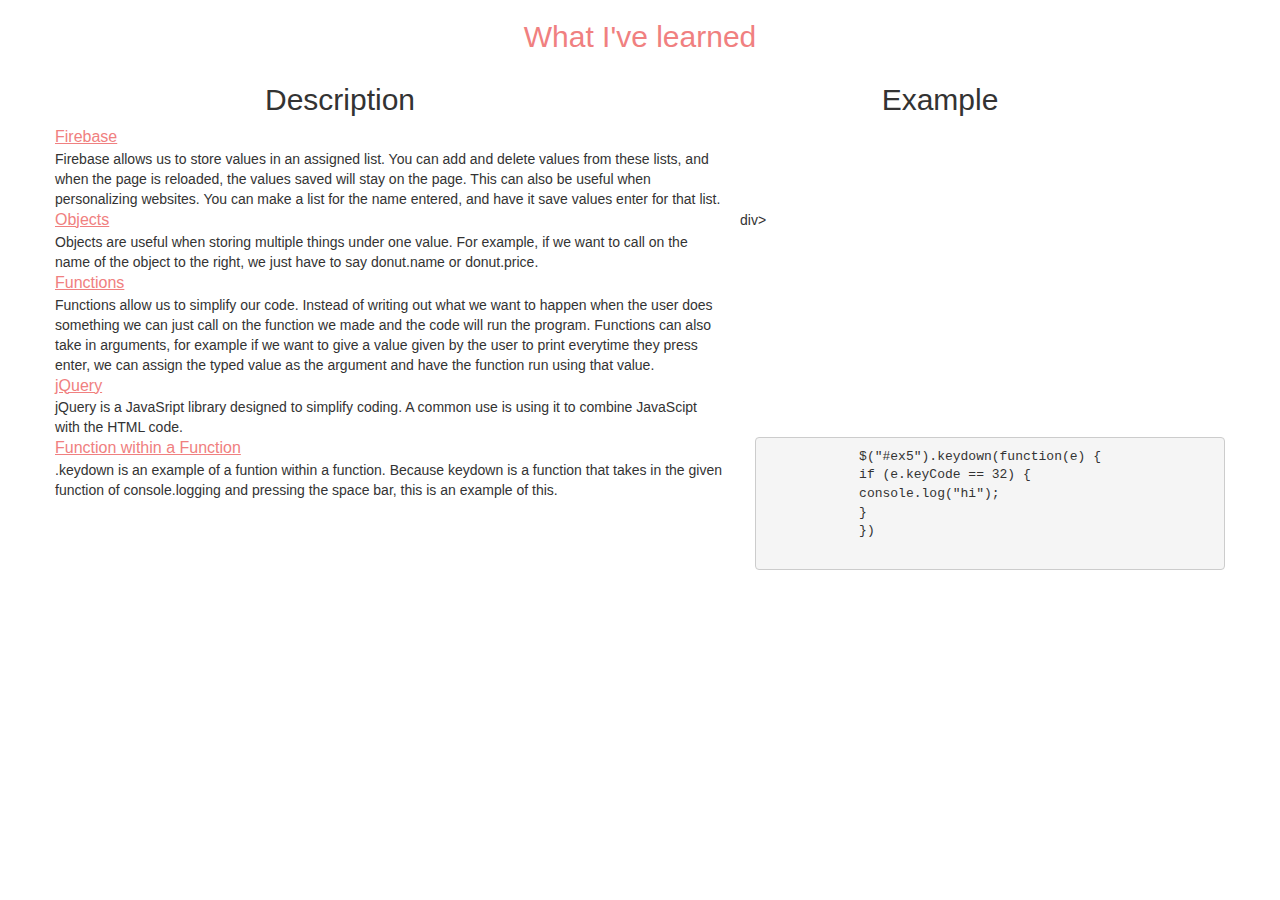
==== -KVzd5w5YWSLHu_HgCb6/index.html @ 92e8ffcb "Classadoo autocommit" ====
<!DOCTYPE html>
<html>
  <head>
    <title></title>
    <script
            src="https://code.jquery.com/jquery-3.1.1.min.js"
            integrity="sha256-hVVnYaiADRTO2PzUGmuLJr8BLUSjGIZsDYGmIJLv2b8="
            crossorigin="anonymous"></script>

    <link rel="stylesheet" type="text/css" href="https://maxcdn.bootstrapcdn.com/bootstrap/3.3.7/css/bootstrap.min.css" />
    <link rel="stylesheet" type="text/css" href="style.css" />
  </head>
  <body>
    <div class="container">
      <div class="row">
        <h2 class="text-center title">What I've learned</h2>
        <div class="row">
          <div class="col-xs-6">
            <h2 class="text-center">Description</h2>
          </div>
          <div class="col-xs-6">
            <h2 class="text-center">Example</h2>
          </div>
        </div>

        <div class="row learning-item">
          <div class="col-xs-7 description" id="des1">                      <div class="header">
            Firebase  
            </div>                                                       Firebase allows us to store values in an assigned list. You can add and delete values from these lists, and when the page is reloaded, the values saved will stay on the page. This can also be useful when personalizing websites. You can make a list for the name entered, and have it save values enter for that list.
            
          </div>
          <div class="col-xs-5" id="ex1">
          </div>
        </div>
        <div class="row">
        
          <div class="col-xs-7 description" id="des2">
            <div class="header">
              Objects  
            </div> 
      Objects are useful when storing multiple things under one value. For example, if we want to call on the name of the object to the right, we just have to say donut.name or donut.price.
          </div>
          <div class="col-xs-5" id="ex2">
          </div>div>
        </div>
          <div class="row">

            <div class="col-xs-7 description" id="des3">
              <div class="header">
                Functions  
              </div> 
              Functions allow us to simplify our code. Instead of writing out what we want to happen when the user does something we can just call on the function we made and the code will run the program. Functions can also take in arguments, for example if we want to give a value given by the user to print everytime they press enter, we can assign the typed value as the argument and have the function run using that value. 
            </div>
            <div class="col-xs-5" id="ex3">
            </div>
        </div>
        <div class="row">

          <div class="col-xs-7 description" id="des4">
            <div class="header">
              jQuery  
            </div> 
            jQuery is a JavaSript library designed to simplify coding. A common use is using it to combine JavaScipt with the  HTML code. 
          </div>
          <div class="col-xs-5" id="ex4">
          </div>
        </div>
        <div class="row">

          <div class="col-xs-7 description" id="des5">
            <div class="header">
              Function within a Function  
            </div> 
            .keydown is an example of a funtion within a function. Because keydown is a function that takes in the given function of console.logging and pressing the space bar, this is an example of this. 
          </div>
          <div class="col-xs-5" id="ex5">
            <pre>
            $("#ex5").keydown(function(e) {
            if (e.keyCode == 32) {
            console.log("hi");
            }
            })
            </pre>
            
          </div>
        </div>
      </div>
    </div>
    <script src="script.js" type="text/javascript"></script>
  </body>
</html>
---- -KVzd5w5YWSLHu_HgCb6/style.css ----
.title {
  color: lightcoral;
}
    
#des1 {
  font-family: sans-serif;
}

.header {
  text-decoration: underline;
  font-size: 16px;
  color: lightcoral;
}
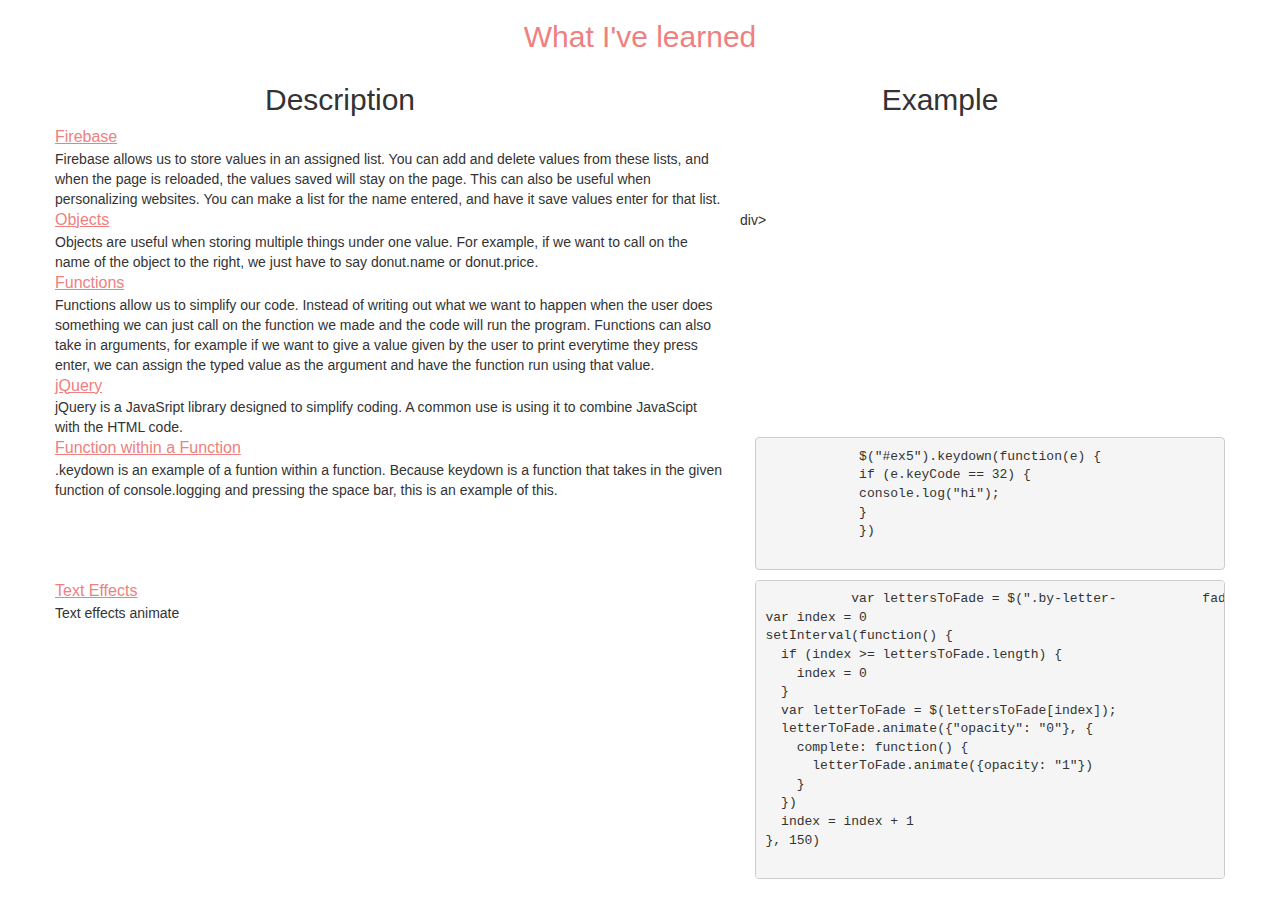
==== commit 24957f7f: "Classadoo autocommit" ====
--- a/-KVzd5w5YWSLHu_HgCb6/index.html
+++ b/-KVzd5w5YWSLHu_HgCb6/index.html
@@ -84,6 +84,34 @@
             
           </div>
         </div>
+        <div class="row">
+
+          <div class="col-xs-7 description" id="des6">
+            <div class="header">
+              Text Effects
+            </div> 
+            Text effects animate 
+          </div>
+          <div class="col-xs-5" id="ex6">
+            <pre>
+           var lettersToFade = $(".by-letter-           fade").children();
+var index = 0
+setInterval(function() {
+  if (index >= lettersToFade.length) {
+    index = 0
+  }
+  var letterToFade = $(lettersToFade[index]);
+  letterToFade.animate({"opacity": "0"}, {
+    complete: function() {
+      letterToFade.animate({opacity: "1"})
+    }
+  }) 	
+  index = index + 1
+}, 150)
+            </pre>
+
+          </div>
+        </div>
       </div>
     </div>
     <script src="script.js" type="text/javascript"></script>
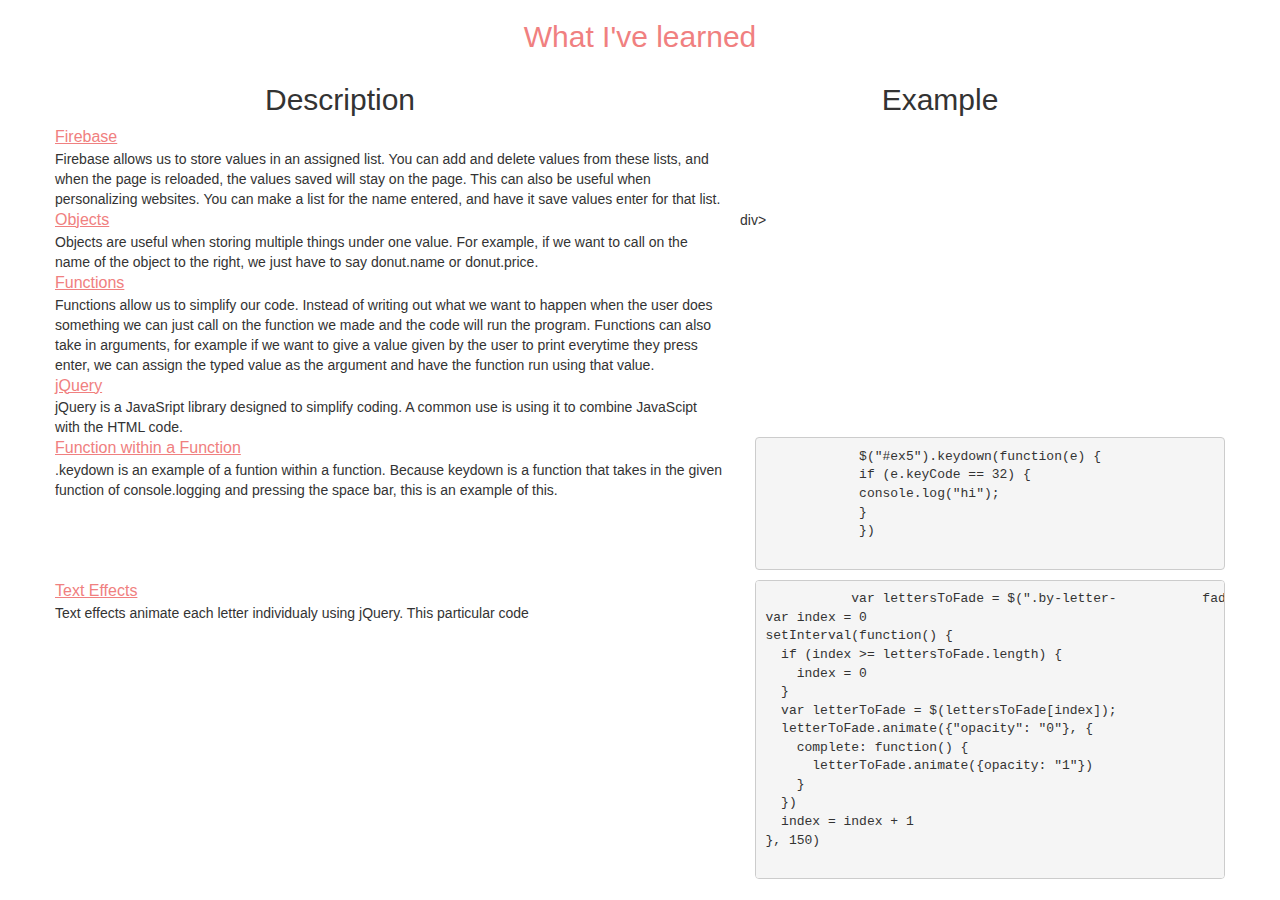
==== commit c7ac6175: "Classadoo autocommit" ====
--- a/-KVzd5w5YWSLHu_HgCb6/index.html
+++ b/-KVzd5w5YWSLHu_HgCb6/index.html
@@ -90,7 +90,7 @@
             <div class="header">
               Text Effects
             </div> 
-            Text effects animate 
+            Text effects animate each letter individualy using jQuery. This particular code 
           </div>
           <div class="col-xs-5" id="ex6">
             <pre>
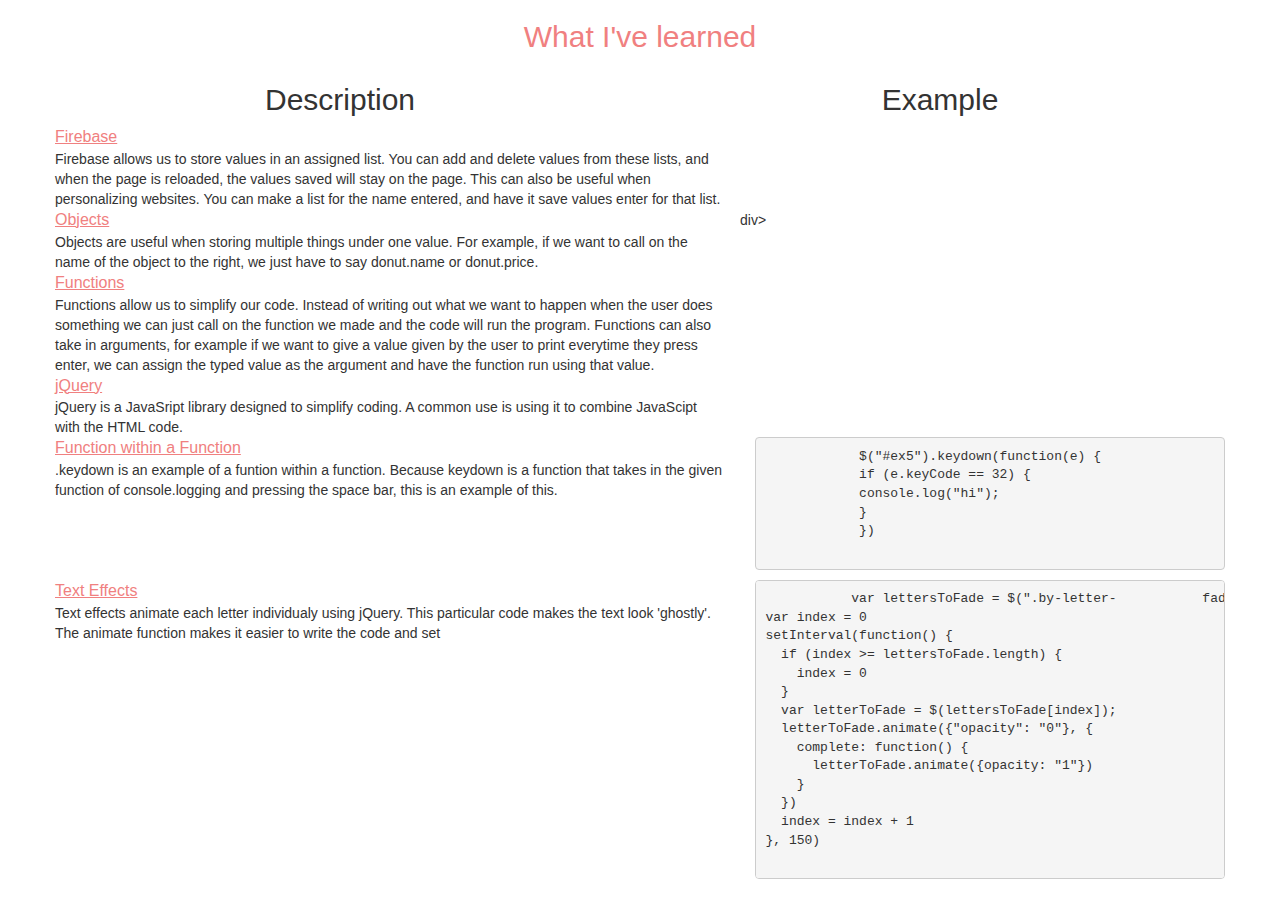
==== commit 42c04dd4: "Classadoo autocommit" ====
--- a/-KVzd5w5YWSLHu_HgCb6/index.html
+++ b/-KVzd5w5YWSLHu_HgCb6/index.html
@@ -90,7 +90,7 @@
             <div class="header">
               Text Effects
             </div> 
-            Text effects animate each letter individualy using jQuery. This particular code 
+            Text effects animate each letter individualy using jQuery. This particular code makes the text look 'ghostly'. The animate function makes it easier to write the code and set
           </div>
           <div class="col-xs-5" id="ex6">
             <pre>
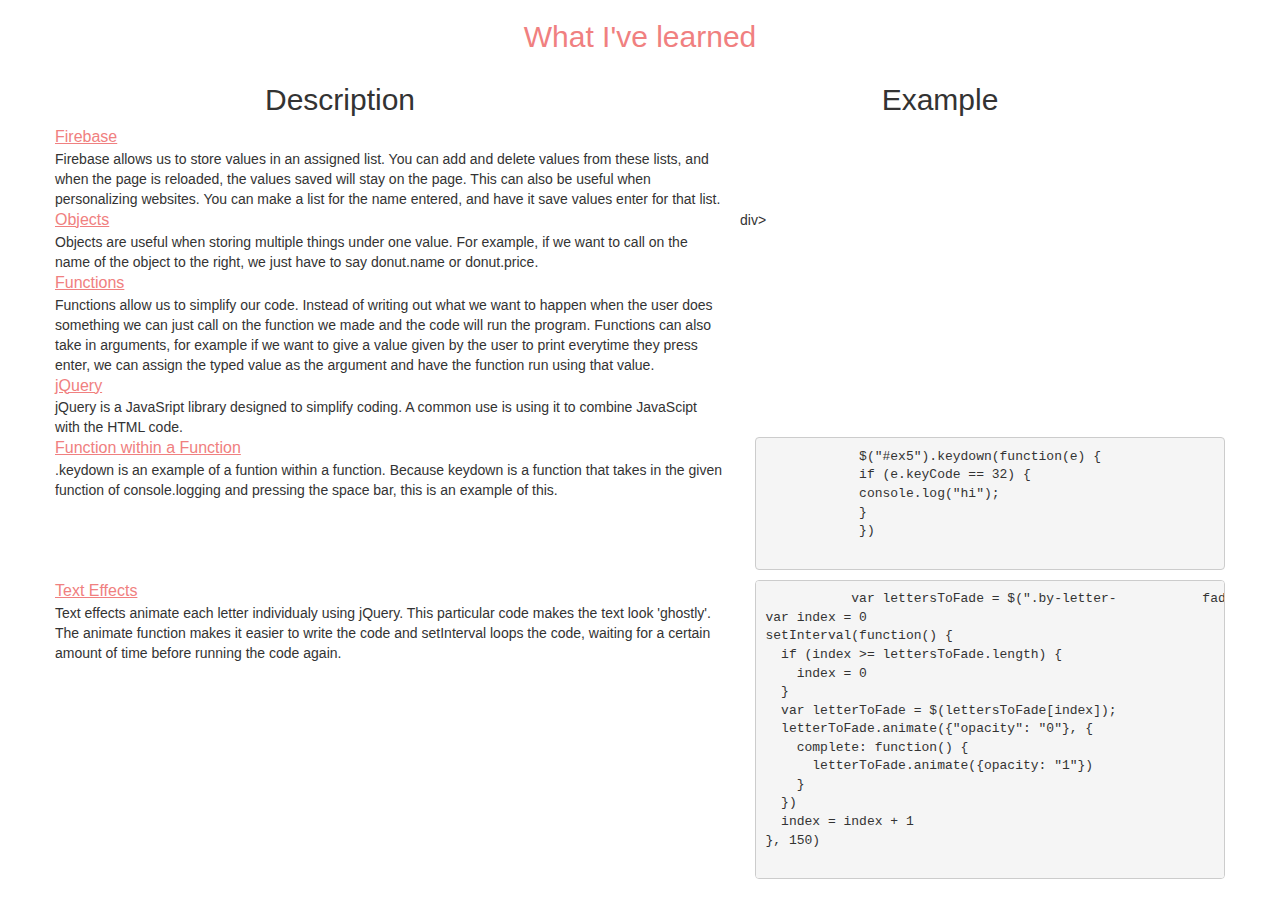
==== commit 19ef42d2: "Classadoo autocommit" ====
--- a/-KVzd5w5YWSLHu_HgCb6/index.html
+++ b/-KVzd5w5YWSLHu_HgCb6/index.html
@@ -90,8 +90,9 @@
             <div class="header">
               Text Effects
             </div> 
-            Text effects animate each letter individualy using jQuery. This particular code makes the text look 'ghostly'. The animate function makes it easier to write the code and set
+            Text effects animate each letter individualy using jQuery. This particular code makes the text look 'ghostly'. The animate function makes it easier to write the code and setInterval loops the code, waiting for a certain amount of time before running the code again.  
           </div>
+          
           <div class="col-xs-5" id="ex6">
             <pre>
            var lettersToFade = $(".by-letter-           fade").children();
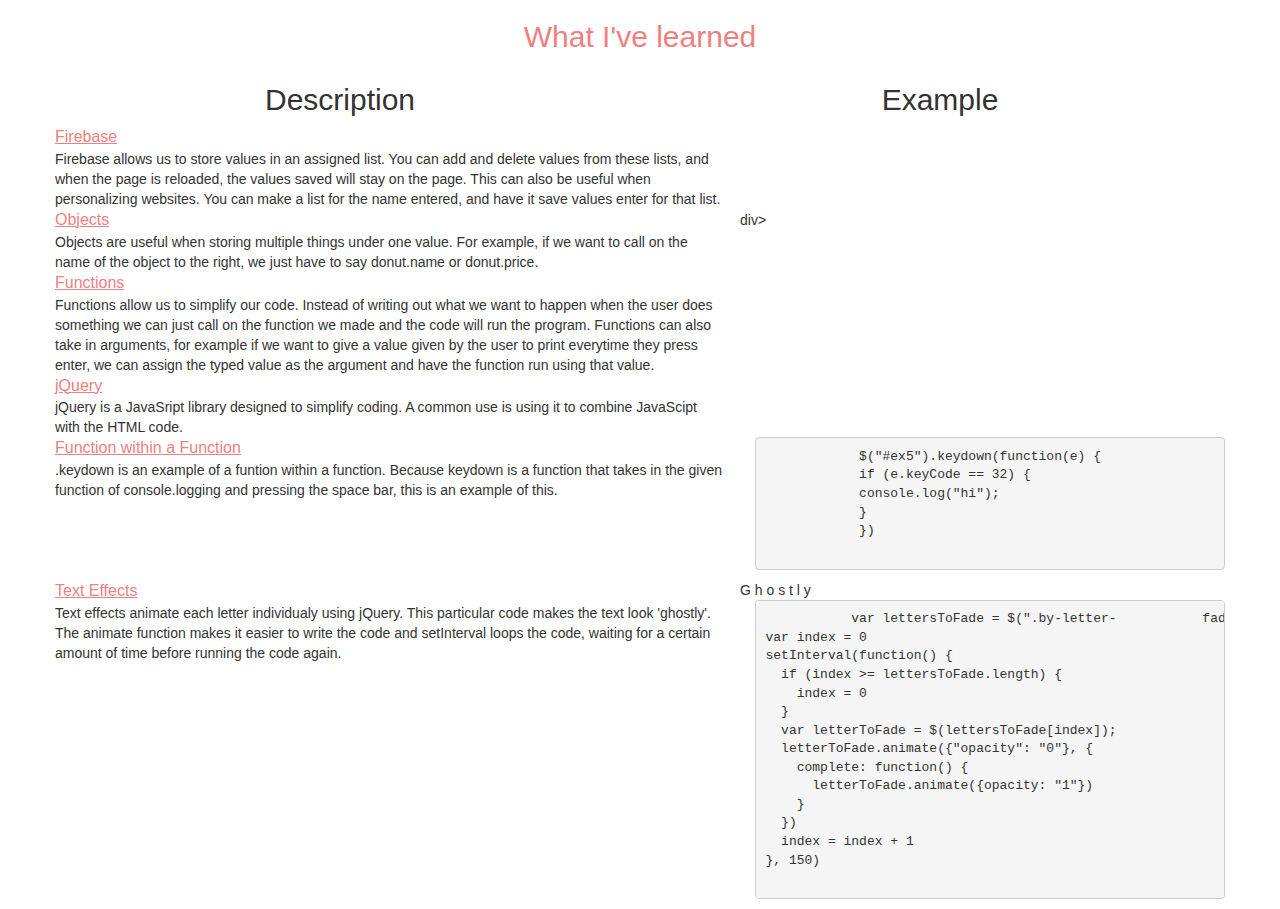
==== commit b857847f: "Classadoo autocommit" ====
--- a/-KVzd5w5YWSLHu_HgCb6/index.html
+++ b/-KVzd5w5YWSLHu_HgCb6/index.html
@@ -92,7 +92,15 @@
             </div> 
             Text effects animate each letter individualy using jQuery. This particular code makes the text look 'ghostly'. The animate function makes it easier to write the code and setInterval loops the code, waiting for a certain amount of time before running the code again.  
           </div>
-          
+          <div class="ghostly">
+            <span>G</span>
+            <span>h</span>
+            <span>o</span>
+            <span>s</span>
+            <span>t</span>
+            <span>l</span>
+            <span>y</span>
+          </div>
           <div class="col-xs-5" id="ex6">
             <pre>
            var lettersToFade = $(".by-letter-           fade").children();
